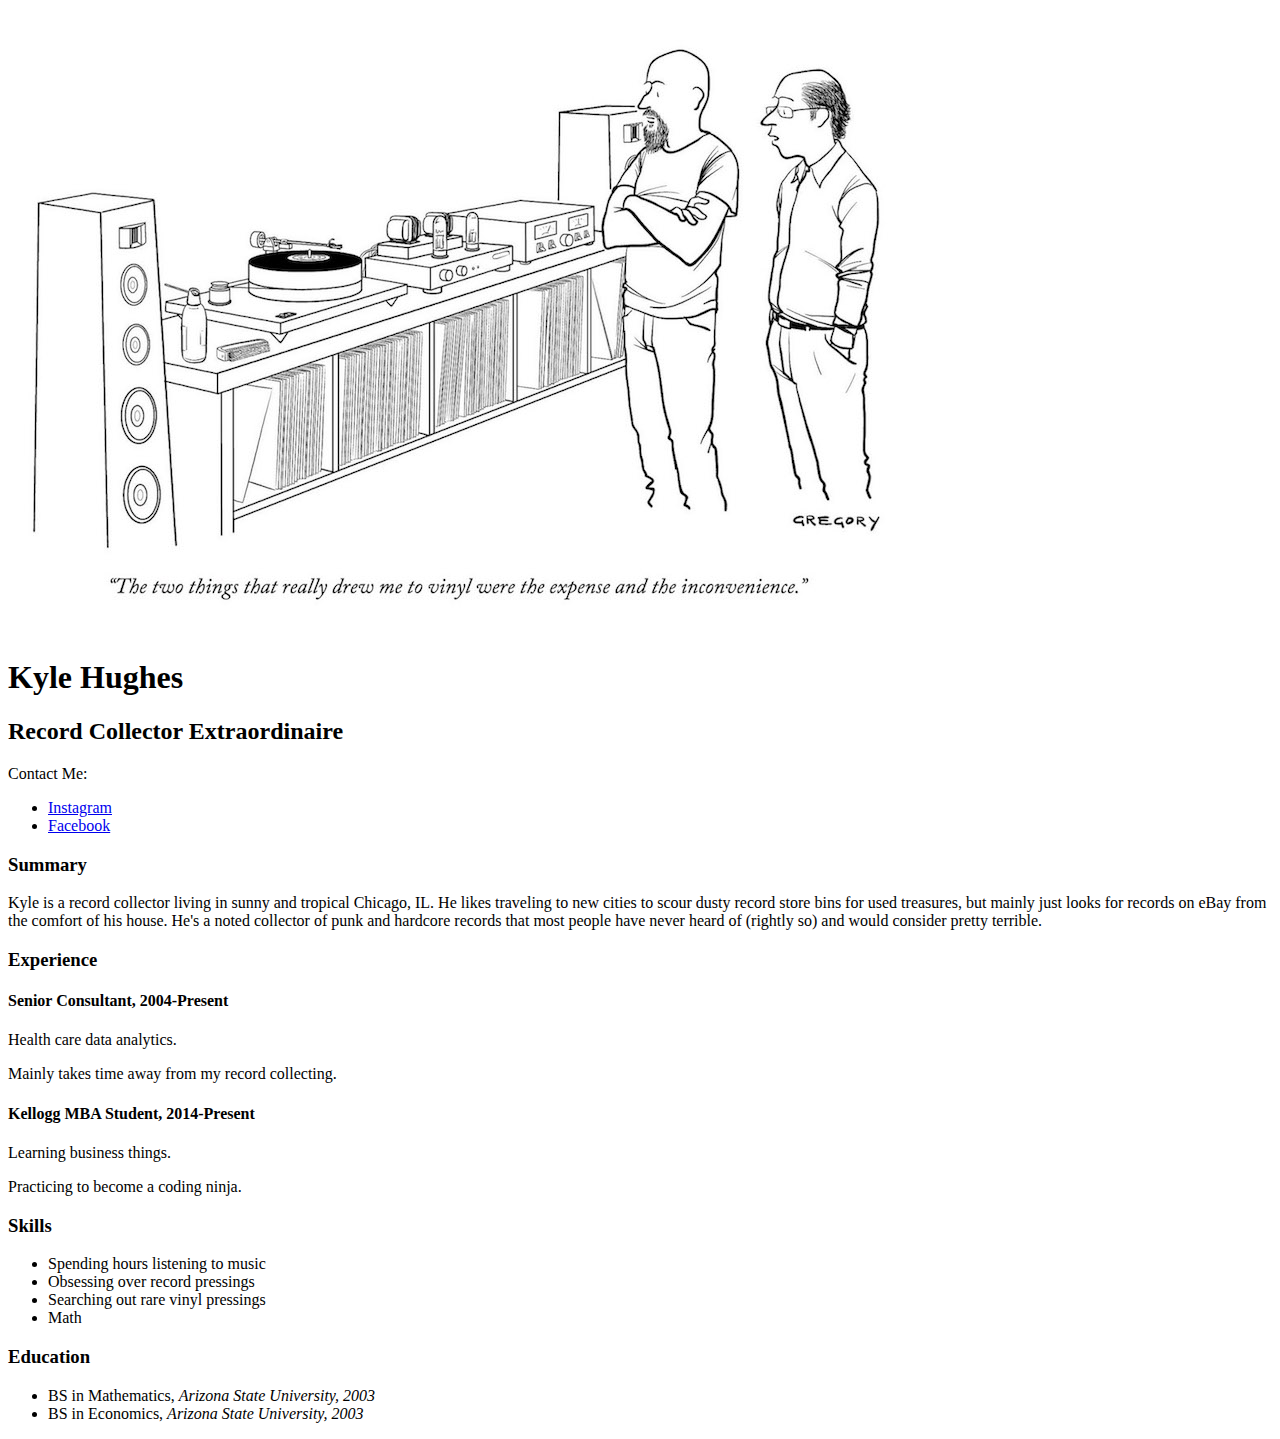
==== index.html @ d33aa788 "Added Travel page" ====
<!DOCTYPE html>
<html>
  <head>
    <title>Kyle Hughes</title>
    <meta charset="UTF-8">
    <link rel="stylesheet" type="text/css" href="styles.css">
  </head>

  <body>
    <div class="header">
      <img src="vinyl.jpg">
      <h1>Kyle Hughes</h1>
      <h2>Record Collector Extraordinaire</h2>
      <p>Contact Me:</p>
      <ul>
        <li><a href="https://www.instagram.com/analog_rhombus/">Instagram</a></li>
        <li><a href="https://www.facebook.com/analogrhombus">Facebook</a></li>
      </ul>
    </div>

    <h3>Summary</h3>
    <p>
      Kyle is a record collector living in sunny and tropical Chicago, IL. He likes
      traveling to new cities to scour dusty record store bins for used treasures,
      but mainly just looks for records on eBay from the comfort of his house.
      He's a noted collector of punk and hardcore records that most people have
      never heard of (rightly so) and would consider pretty terrible.
    </p>

    <h3>Experience</h3>

    <h4>Senior Consultant, 2004-Present</h4>
    <p>Health care data analytics.</p>
    <p>Mainly takes time away from my record collecting.</p>

    <h4>Kellogg MBA Student, 2014-Present</h4>
    <p>Learning business things.</p>
    <p>Practicing to become a coding ninja.</p>

    <h3>Skills</h3>
    <ul>
      <li>Spending hours listening to music</li>
      <li>Obsessing over record pressings</li>
      <li>Searching out rare vinyl pressings</li>
      <li>Math</li>
    </ul>

    <h3>Education</h3>
    <ul>
      <li>BS in Mathematics, <em>Arizona State University, 2003</em></li>
      <li>BS in Economics, <em>Arizona State University, 2003</em></li>
    </ul>


  </body>
</html>
---- styles.css ----
body {
  /*font-family: "Helvetica", sans-serif;*/
  /*width: 960px;*/
  /*margin: 10px auto;*/
}
img {
  /*width: 150px;*/
  /*box-shadow: 8px 8px 4px #AAA;*/
  /*float: right;*/
}

.header {
  /*background: #EEE;*/
  /*padding: 14px;*/
  /*border-radius: 15px;*/
}

h3 {
  /*border-bottom: solid 4px gray;*/
  /*padding-bottom: 8px;*/
}
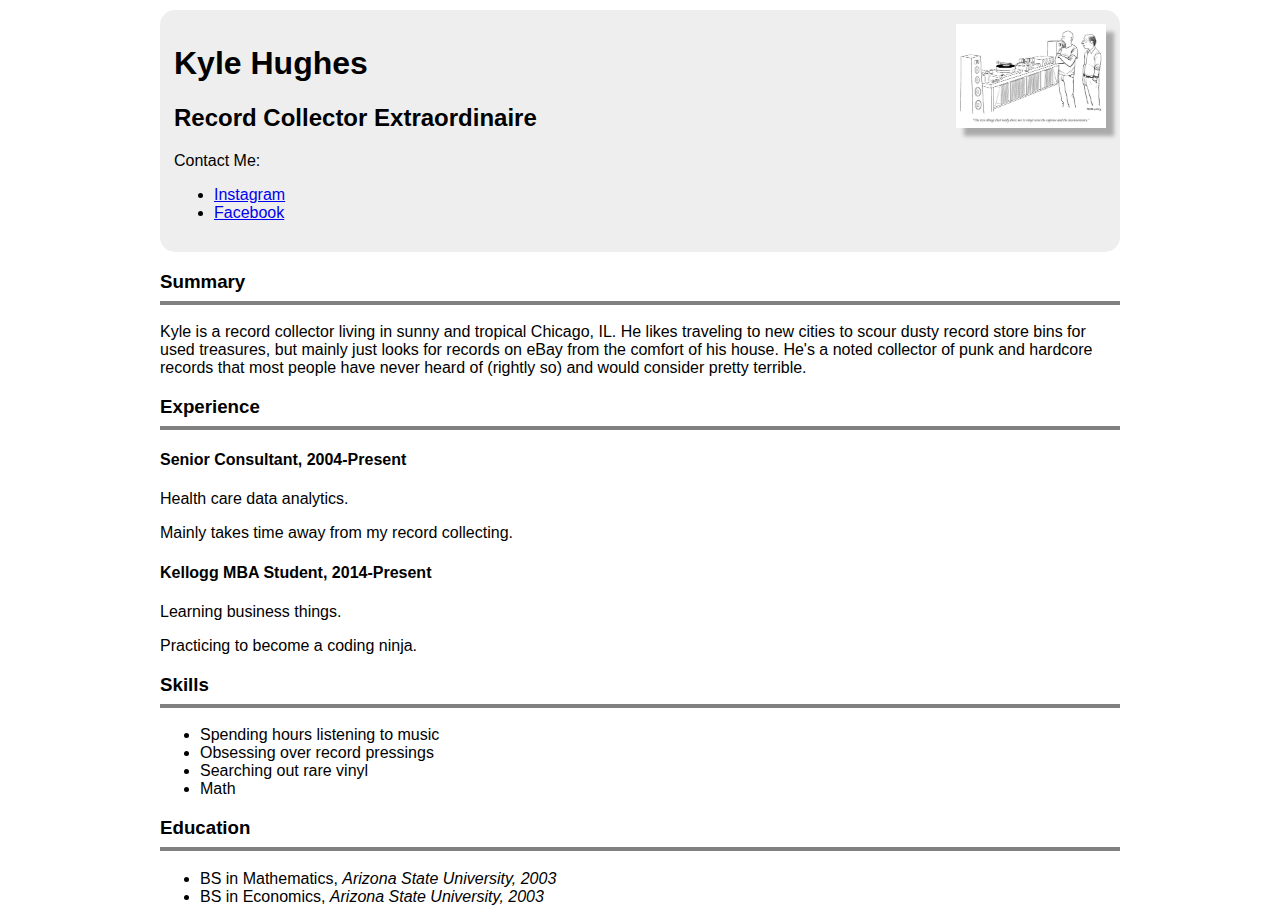
==== commit 87444a7f: "Update" ====
--- a/index.html
+++ b/index.html
@@ -41,7 +41,7 @@
     <ul>
       <li>Spending hours listening to music</li>
       <li>Obsessing over record pressings</li>
-      <li>Searching out rare vinyl pressings</li>
+      <li>Searching out rare vinyl</li>
       <li>Math</li>
     </ul>
 
--- a/styles.css
+++ b/styles.css
@@ -1,21 +1,22 @@
 body {
-  /*font-family: "Helvetica", sans-serif;*/
-  /*width: 960px;*/
-  /*margin: 10px auto;*/
+  font-family: "Helvetica", sans-serif;
+  width: 960px;
+  margin: 10px auto;
 }
+
 img {
-  /*width: 150px;*/
-  /*box-shadow: 8px 8px 4px #AAA;*/
-  /*float: right;*/
+  width: 150px;
+  box-shadow: 8px 8px 4px #AAA;
+  float: right;
 }
 
 .header {
-  /*background: #EEE;*/
-  /*padding: 14px;*/
-  /*border-radius: 15px;*/
+  background: #EEE;
+  padding: 14px;
+  border-radius: 15px;
 }
 
 h3 {
-  /*border-bottom: solid 4px gray;*/
-  /*padding-bottom: 8px;*/
+  border-bottom: solid 4px gray;
+  padding-bottom: 8px;
 }
